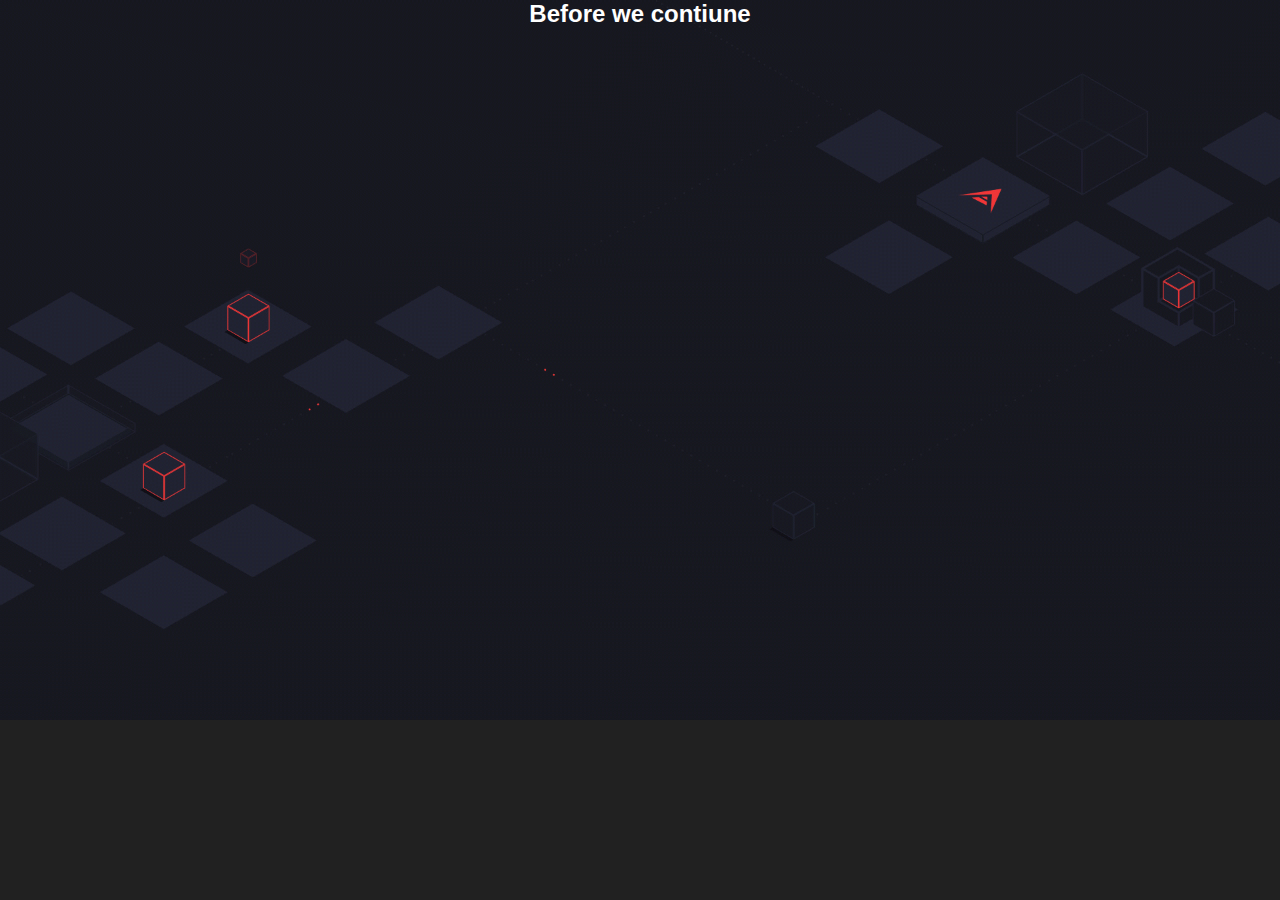
==== In_Progress.html @ 2023d279 "In-progress-HTML" ====
<!DOCTYPE html>
<html lang="en">

<head>
    <meta charset="UTF-8">
    <title>Flexbox & Grid Template</title>
    <link rel="stylesheet" href="Opmaak/style.css" />
    <meta name="author" content="Mike Hovenier || Rowin Ruizendaal || Sam de Kanter">
    <meta name="viewport" content="width=device-width, initial-scale=1.0">
    <link rel="stylesheet" href="https://cdnjs.cloudflare.com/ajax/libs/font-awesome/5.10.2/css/all.min.css">

    <!--Google Analytics-->
    <script>
        window.dataLayer = window.dataLayer || [];

        function gtag() {
            dataLayer.push(arguments);
        }
        gtag('js', new Date());
        gtag('config', 'UA-148856785-1');
    </script>
</head>

<body>
    <header>

    </header>

    <main>
        <section class="informatie">
            <h1>Before we contiune</h1>


        </section>
    </main>




    <footer>
    </footer>
</body>

</html>
---- Opmaak/style.css ----
* {
    margin: 0;
    padding: 0;
    border: none;
}

body {
    background-color: #212121;
    font-family: sans-serif;
}

/*--Lettertypes----------------*/
h1 {
    font-size: 1.5rem;
}

p {
    color: #212121;
}

body {
    background-image: url('../Img/bg.gif');
    background-repeat: no-repeat;
    background-size: cover;
}


/*--de container waar alle boxjes inzitten--*/
section.container {
    max-width: 90vw;
    
    margin: 0 auto;
    margin-top: 50px;
    
    display: flex;
    flex-wrap: wrap;
    flex-direction: row;
    align-items: center;
    align-content: center;
    justify-content: center;
    
    transition: all ease-in .25s;

}

/*--elke box die in de container zit--*/
section.container section {
    min-width: 150px;
    min-height: 150px;
    max-width: 150px;
    margin: 5px;
    
    text-align: center;
    
    display: flex;
    flex-direction: column;
    justify-content: center;
    transition: all ease-in .3s;
}

section.container section:hover {
    background-color: ghostwhite;
}



/*--elke box die in de container zit--*/
section.container2 {
    max-width: 90vw;
    margin: 0 auto;
    margin-top: 50px;

    display: flex;
    flex-wrap: wrap;
    flex-direction: row;
    align-items: center;
    align-content: center;
    justify-content: center;
    
    transition: all ease-in .25s;
}

/*--elke box die in de container zit--*/
section.container2 section {
    min-width: 300px;
    margin: 5px;
    height: 50px;

    text-align: center;

    display: flex;
    justify-content: center;
    flex-direction: column;
    
    transition: all ease-in .3s;
}

section.container2 section:hover {
    background-color: ghostwhite;
}

section.container3 section:hover {
    background-color: ghostwhite;
}

/*--Grid section!--*/
section.container3 {
    /*--Alle sections in container--*/
    display: grid;
    /*--Display grid--*/
    grid-auto-flow: column;
    /*--Maken er column van of row--*/
    grid-template-columns: repeat(auto-fill, auto);
    /*--Autofill hoeveel er op het scherm passen--*/
    overflow-x: scroll;
    /*--Scroll x voor mobiel--*/
    justify-items: center;
    /*--Centeren van items--*/
    grid-gap: 10px;
    /*--Ruimte tussen elk blok 10px--*/
    margin: 10px;
}

/*--Grid section!--*/
/*--elke box die in de container zit--*/
section.container3 section {
    min-width: 150px;
    height: 90px;
    padding: 5px;

    text-align: center;

    justify-content: center;
    flex-direction: column;
}

/*--Tussenkopje--*/
.grid {
    color: white;
    text-align: center;
    margin-top: 30px;
    margin-bottom: 20px;
}

/*--Tussenkopje--*/
.Flexbox {
    color: white;
    text-align: center;
    margin-top: 30px;
    margin-bottom: 20px;
}



/*--alle boxes--*/
.box1 {
    background-color: #7D84DE;
    flex: 1;
}

.box2 {
    background-color: #F24719;
    flex: 1;
}

.box3 {
    background-color: #FFD648;
    flex: 1;
}

.box4 {
    background-color: #97C173;
    flex: 1;
}

.box5 {
    background-color: #FC8C3E;
    flex: 1;
}

.box6 {
    background-color: #a449eb;
    flex: 1;
}

.box7 {
    background-color: #ff80e8;
}

.box8 {
    background-color: #33fcff;
}

.box9 {
    background-color: #991519;
}

.box10 {
    background-color: #af3d5c;
}

/*--Einde van alle boxes--*/

/*--Font Awesome icon--*/
.fa-arrows-alt-h {
    color: white;
    font-size: 40px;
    margin-left: 45.5%;
    margin-bottom: 10px;
}


/*-- In progress html css --*/

.informatie h1 {
    color: white;
    text-align: center;
}



/*--Media query voor Desktop--*/
@media screen and (min-width: 768px) {

    /*--Grid scrollen op desktop weghalen--*/
    section.container3 {
        overflow-x: hidden;
    }

    /*--FontAwesome icoon verplaatsen met paar procenten--*/
    .fa-arrows-alt-h {
        margin-left: 48.5%;
    }

}
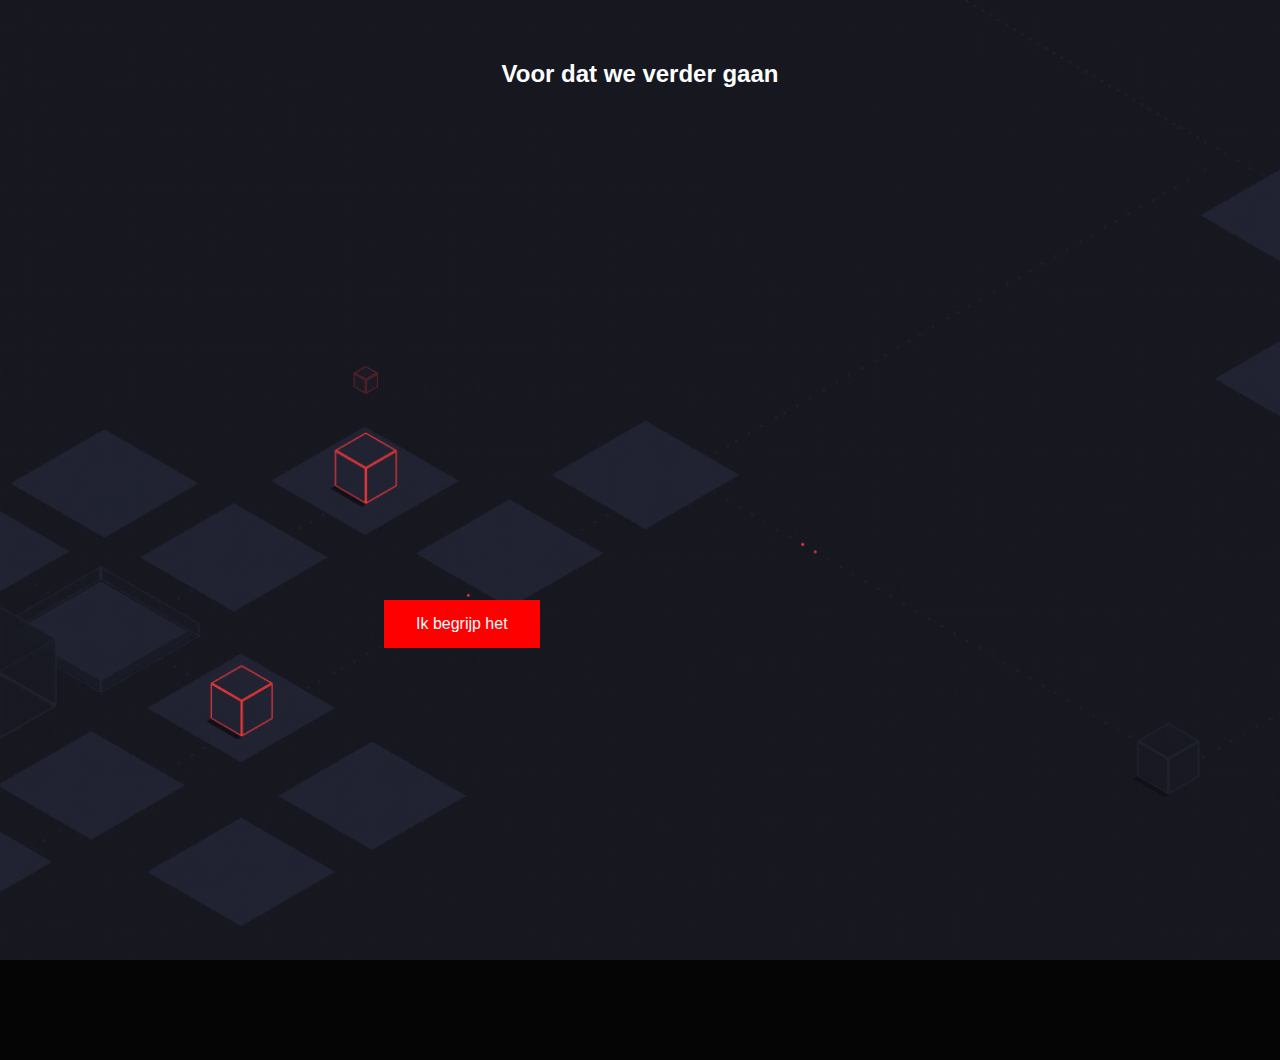
==== commit 1c324555: "new" ====
--- a/In_Progress.html
+++ b/In_Progress.html
@@ -28,7 +28,8 @@
 
     <main>
         <section class="informatie">
-            <h1>Before we contiune</h1>
+            <h1>Voor dat we verder gaan</h1>
+            <a href="index.html"><button>Ik begrijp het</button></a>
 
 
         </section>
--- a/Opmaak/style.css
+++ b/Opmaak/style.css
@@ -6,10 +6,10 @@
 
 body {
     background-color: #212121;
+    /*--Lettertype----------------*/
     font-family: sans-serif;
 }
 
-/*--Lettertypes----------------*/
 h1 {
     font-size: 1.5rem;
 }
@@ -24,21 +24,20 @@
     background-size: cover;
 }
 
+main {
+    min-height: 100vh;
+}
 
 /*--de container waar alle boxjes inzitten--*/
 section.container {
     max-width: 90vw;
-    
-    margin: 0 auto;
-    margin-top: 50px;
-    
+    margin: 50px auto 0;
     display: flex;
     flex-wrap: wrap;
     flex-direction: row;
     align-items: center;
     align-content: center;
     justify-content: center;
-    
     transition: all ease-in .25s;
 
 }
@@ -49,9 +48,7 @@
     min-height: 150px;
     max-width: 150px;
     margin: 5px;
-    
-    text-align: center;
-    
+    text-align: center;
     display: flex;
     flex-direction: column;
     justify-content: center;
@@ -67,31 +64,25 @@
 /*--elke box die in de container zit--*/
 section.container2 {
     max-width: 90vw;
-    margin: 0 auto;
-    margin-top: 50px;
-
+    margin: 50px auto 0;
     display: flex;
     flex-wrap: wrap;
     flex-direction: row;
     align-items: center;
     align-content: center;
     justify-content: center;
-    
     transition: all ease-in .25s;
 }
 
 /*--elke box die in de container zit--*/
 section.container2 section {
     min-width: 300px;
+    height: 50px;
     margin: 5px;
-    height: 50px;
-
-    text-align: center;
-
+    text-align: center;
     display: flex;
     justify-content: center;
     flex-direction: column;
-    
     transition: all ease-in .3s;
 }
 
@@ -104,20 +95,20 @@
 }
 
 /*--Grid section!--*/
+/*--Alle sections in container--*/
 section.container3 {
-    /*--Alle sections in container--*/
+    /*--Display grid--*/
     display: grid;
-    /*--Display grid--*/
+    /*--Maken er column van of row--*/
     grid-auto-flow: column;
-    /*--Maken er column van of row--*/
+    /*--Autofill hoeveel er op het scherm passen--*/
     grid-template-columns: repeat(auto-fill, auto);
-    /*--Autofill hoeveel er op het scherm passen--*/
+    /*--Scroll x voor mobiel--*/
     overflow-x: scroll;
-    /*--Scroll x voor mobiel--*/
+    /*--Centeren van items--*/
     justify-items: center;
-    /*--Centeren van items--*/
+    /*--Ruimte tussen elk blok 10px--*/
     grid-gap: 10px;
-    /*--Ruimte tussen elk blok 10px--*/
     margin: 10px;
 }
 
@@ -127,9 +118,7 @@
     min-width: 150px;
     height: 90px;
     padding: 5px;
-
-    text-align: center;
-
+    text-align: center;
     justify-content: center;
     flex-direction: column;
 }
@@ -155,32 +144,26 @@
 /*--alle boxes--*/
 .box1 {
     background-color: #7D84DE;
-    flex: 1;
 }
 
 .box2 {
     background-color: #F24719;
-    flex: 1;
 }
 
 .box3 {
     background-color: #FFD648;
-    flex: 1;
 }
 
 .box4 {
     background-color: #97C173;
-    flex: 1;
 }
 
 .box5 {
     background-color: #FC8C3E;
-    flex: 1;
 }
 
 .box6 {
     background-color: #a449eb;
-    flex: 1;
 }
 
 .box7 {
@@ -213,6 +196,38 @@
 /*-- In progress html css --*/
 
 .informatie h1 {
+    color: white;
+    text-align: center;
+    margin-top: 60px;
+    font-size: 1.5rem;
+}
+
+.informatie button {
+    background-color: red;
+    border: none;
+    color: white;
+    padding: 15px 32px;
+    text-align: center;
+    text-decoration: none;
+    display: inline-block;
+    font-size: 16px;
+    margin: 40% 0px 0px 30%;
+
+}
+
+
+
+
+
+/*footer styling*/
+footer {
+    min-height: 100px;
+    padding: 3rem;
+    background-color: #050505;
+    box-sizing: border-box;
+}
+
+footer p {
     color: white;
     text-align: center;
 }
@@ -231,5 +246,4 @@
     .fa-arrows-alt-h {
         margin-left: 48.5%;
     }
-
 }